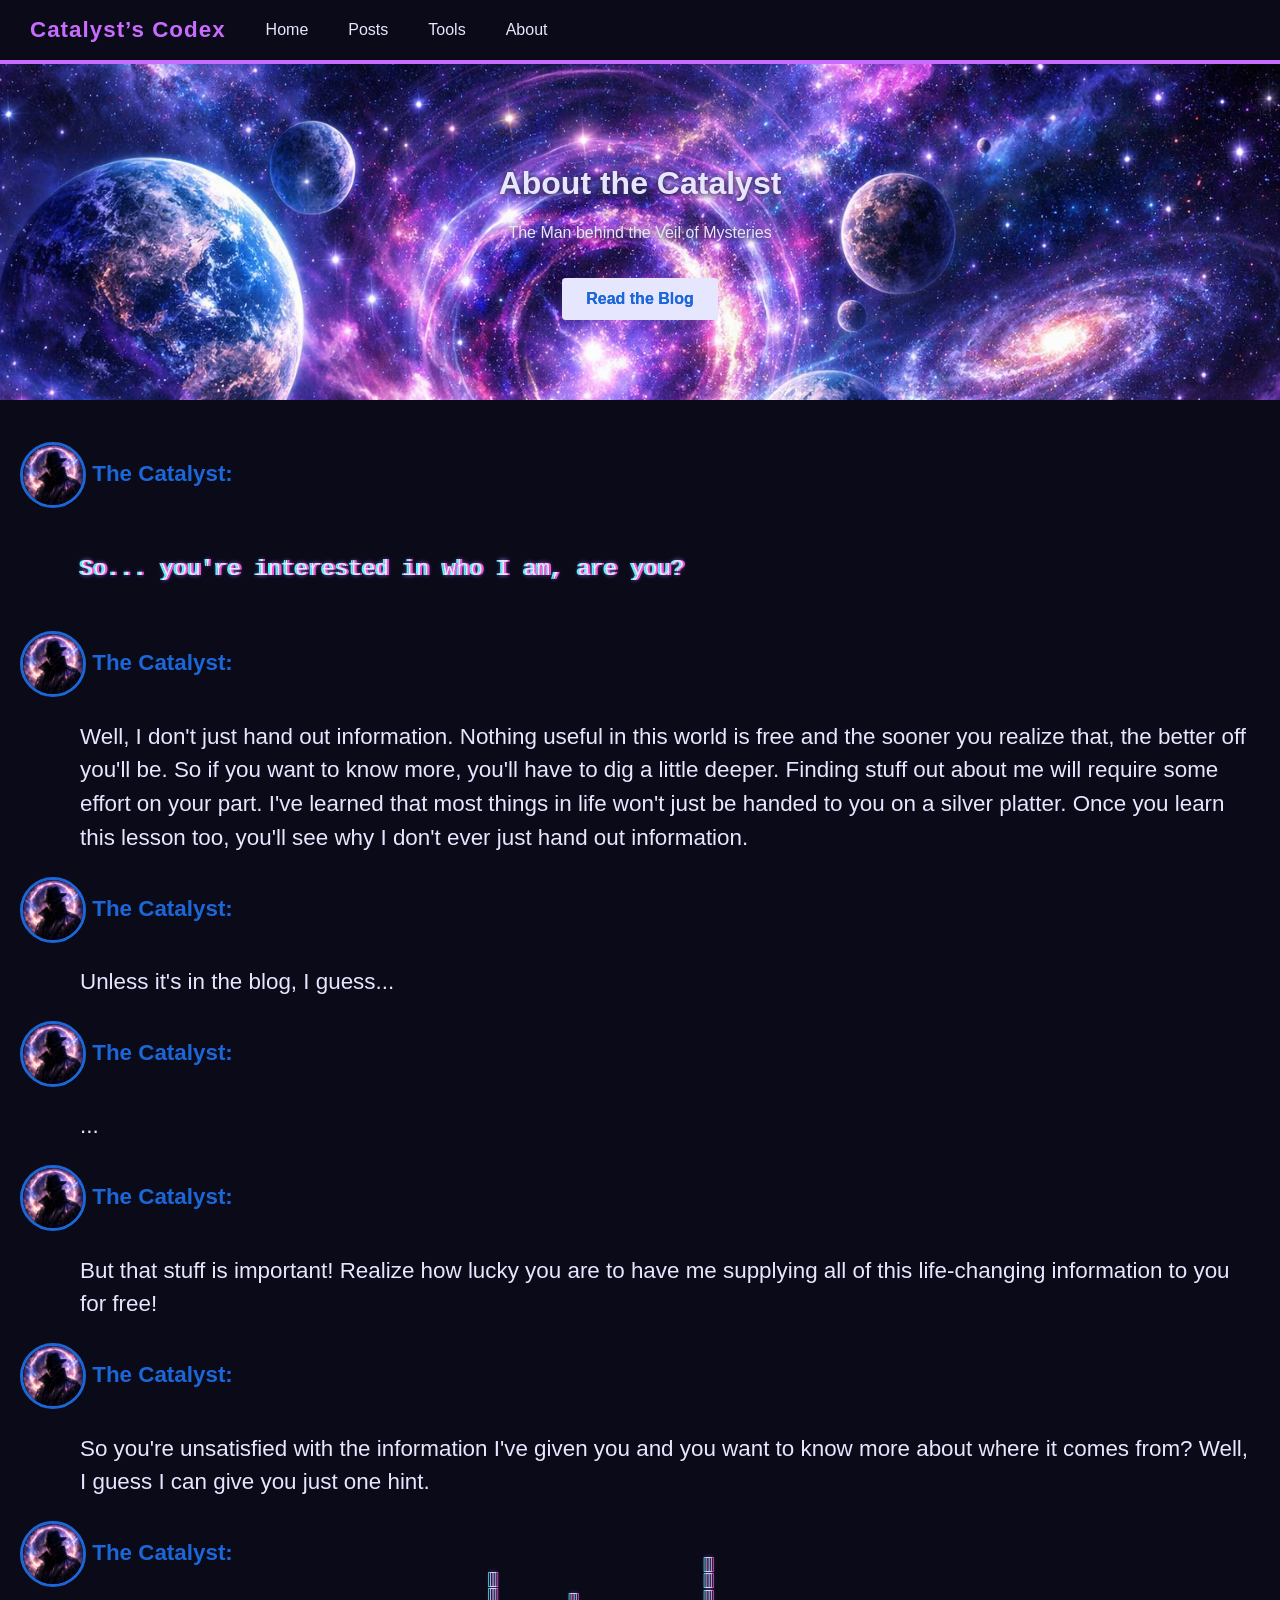
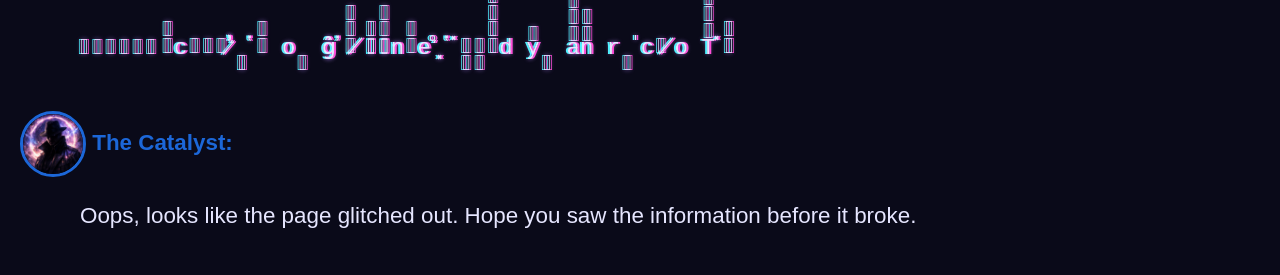
==== about.html @ 2f16c39a "Real First Commit Base pages exist and the first blog post is filled out." ====
<!DOCTYPE html>
<html lang="en">
<head>
    <meta charset="UTF-8">
    <title>About the Catalyst</title>
    <link rel="stylesheet" href="styles/style.css">
</head>
<body>

<div id="menu"></div>
<script>
fetch("nav.html")
  .then(response => response.text())
  .then(data => {
    document.getElementById("menu").innerHTML = data;
  });
</script>
<script src="scripts/glitch.js"></script>

<header class="hero">
    <h1>About the Catalyst</h1>
    <p>The Man behind the Veil of Mysteries</p>
    <a class="btn" href="posts.html">Read the Blog</a>
</header>

<section class="page">
    <p class="speaker">
        <img src="assets/ai-the-catalyst.png" class="profile-pic" alt="The Catalyst">
        The Catalyst:
    </p>
    <p class="glitch">
        So... you're interested in who I am, are you?
    </p>
    <p class="speaker">
        <img src="assets/ai-the-catalyst.png" class="profile-pic" alt="The Catalyst">
        The Catalyst:
    </p>
    <p>
        Well, I don't just hand out information. Nothing useful in this world is
        free and the sooner you realize that, the better off you'll be. So if you 
        want to know more, you'll have to dig a little deeper. Finding stuff out
        about me will require some effort on your part. I've learned that most 
        things in life won't just be handed to you on a silver platter. Once you
        learn this lesson too, you'll see why I don't ever just hand out information.
    </p>
    <p class="speaker">
        <img src="assets/ai-the-catalyst.png" class="profile-pic" alt="The Catalyst">
        The Catalyst:
    </p>
    <p>
        Unless it's in the blog, I guess...
    </p>
    <p class="speaker">
        <img src="assets/ai-the-catalyst.png" class="profile-pic" alt="The Catalyst">
        The Catalyst:
    </p>
    <p>
        ...
    </p>
    <p class="speaker">
        <img src="assets/ai-the-catalyst.png" class="profile-pic" alt="The Catalyst">
        The Catalyst:
    </p>
    <p>
        But that stuff is important! Realize how lucky you are to have me supplying
        all of this life-changing information to you for free!
    </p>
    <p class="speaker">
        <img src="assets/ai-the-catalyst.png" class="profile-pic" alt="The Catalyst">
        The Catalyst:
    </p>
    <p>
        So you're unsatisfied with the information I've given you and you want to
        know more about where it comes from? Well, I guess I can give you just one
        hint.
    </p>
    <p class="speaker">
        <img src="assets/ai-the-catalyst.png" class="profile-pic" alt="The Catalyst">
        The Catalyst:
    </p>
    <p class="glitch" id="corrupted"></p>
    <p class="speaker">
        <img src="assets/ai-the-catalyst.png" class="profile-pic" alt="The Catalyst">
        The Catalyst:
    </p>
    <p>
        Oops, looks like the page glitched out. Hope you saw the information before
        it broke.
    </p>
</section>

<script>
    setInterval(() => {
        document.getElementById("corrupted").innerText = corruptHybrid("I admire your commitment to seeking knowledge, but the truth is not easily found. Keep searching, and you may uncover the secrets of The Catalyst.");
    }, 120);
</script>
</body>
</html>
---- styles/style.css ----
:root {
    --astral-blue: #004c97;
    --astral-purple: #8f5cff;
    --astral-magenta: #c86cff;
    --cosmic-dark: #0a0a19;
    --light: #e6e6ff;
    --semi-light: #c8c8f2;
    --glow-cyan: #4ff3ff;
    --glow-magenta: #ff4fd8;
    --glow-purple: #b07cff;
    --glow-blue: #1C67D8;
}

body {
    margin: 0;
    font-family: Arial, sans-serif;
    background: var(--cosmic-dark);
    color: var(--light);
}

/* Hero section */
.hero {
    background-image: url('../assets/ai-astral-plane.png');
    background-position: center -130px;
    background-size: cover;
    color: var(--light);
    text-shadow: 0 1px 6px var(--cosmic-dark), 0 0 12px var(--glow-purple);
    padding: 80px 20px;
    text-align: center;
}

.sub-hero {
    background: #003a75;
    color: var(--light);
    padding: 50px 20px;
    text-align: center;
}

.btn {
    display: inline-block;
    margin-top: 20px;
    padding: 12px 24px;
    background: var(--light);
    color: var(--glow-blue);
    text-shadow: 0 0 0 var(--glow-blue);
    font-weight: bold;
    text-decoration: none;
    border-radius: 4px;
}

.page {
    padding: 20px 20px;
    margin: auto;
    font-size: 1.4rem;
    line-height: 1.5;
}

.speaker {
    font-weight: bold;
    color: var(--glow-blue);
}

.page p:not(.speaker) {
    padding-left: 60px;
}

/* Intro section */
.intro {
    padding: 40px 20px;
    max-width: 700px;
    margin: auto;
    text-align: center;
}

/* Posts list */
.post-list ul {
    list-style: none;
    padding: 0;
    max-width: 700px;
    margin: 40px auto;
}

.post-list li {
    margin: 15px 0;
}

.post-list a {
    color: #004c97;
    font-size: 1.2rem;
    text-decoration: none;
}

/* Blog post */
.post {
    max-width: 700px;
    margin: 40px auto;
    padding: 20px;
    background: var(--semi-light);
    color: var(--cosmic-dark);
    border-radius: 6px;
    overflow: hidden;
}

.post p:last-child {
    margin-bottom: 0;
}

.post .date {
    color: #666;
    font-size: 0.9rem;
}

/* Base Menu Bar */
.menu {
    height: 60px;
    padding-left: 30px;
    background: var(--cosmic-dark);
    backdrop-filter: blur(8px);
    display: flex;
    align-items: center;
    position: sticky;
    top: 0;
    z-index: 1000;
    border-bottom: 4px solid var(--astral-magenta);
}

.menu .logo {
    font-size: 1.4rem;
    font-weight: bold;
    color: var(--astral-magenta);
    letter-spacing: 1px;
}

.menu .logo a {
    color: var(--astral-magenta);
    text-decoration: none;
}

/* Desktop Links */
.menu-links {
    list-style: none;
    display: flex;
    height: 100%;
    padding: 0;
    padding-left: 20px;
}

.menu-links li {
    height: 100%;
    display: flex;
    align-items: center;
}

.menu-links li a {
    display: flex;
    align-items: center;
    height: 100%;
    border-radius: 8px;
    padding: 0 20px; /* horizontal padding only */
}

.menu-links li a:hover {
    background: rgba(255, 255, 255, 0.1);
    color: var(--glow-blue);
}

.menu-links a {
    color: var(--light);
    text-decoration: none;
    font-size: 1rem;
    transition: 0.2s ease;
}

.menu-links a:hover {
    color: var(--glow-purple);
}

/* Hamburger Icon */
.hamburger {
    display: flex;
    flex-direction: column;
    gap: 5px;
    cursor: pointer;
}

.hamburger span {
    width: 28px;
    height: 3px;
    background: #dcdcff;
    border-radius: 3px;
}

/* Mobile */
@media (max-width: 700px) {
    .menu-links {
        display: none;
        flex-direction: column;
        background: var(--cosmic-dark);
        position: absolute;
        top: 60px;
        padding: 15px 20px;
        border-radius: 8px;
    }

    .menu-links.show {
        display: flex;
    }

    .hamburger {
        display: flex;
    }
}

.profile-pic {
  width: 60px;              /* size of the circle */
  height: 60px;
  border-radius: 50%;       /* makes it circular */
  border: 3px solid var(--glow-blue); /* optional border */
  object-fit: cover;        /* crops the image neatly */
  vertical-align: middle;   /* aligns with text */
}

.posts-container {
    display: flex;
    gap: 40px;
    max-width: 1000px;
    margin: 40px auto;
}

.recent-posts {
    flex: 2;
}

.recent-posts a {
    text-decoration: none;
    color: var(--astral-blue);
}

.recent-posts a:hover {
    color: var(--glow-blue);
}

.search-panel {
    flex: 1;
    background: var(--semi-light);
    color: var(--cosmic-dark);
    padding: 20px;
    border-radius: 8px;
}

#recentPosts .post-snippet {
    background: var(--semi-light);
    color: var(--cosmic-dark);
    padding: 15px;
    margin-bottom: 15px;
    border-radius: 6px;
}

#tagFilters label {
    display: block;
    margin-bottom: 8px;
}

#paginationControls {
    margin-top: 20px;
}

#paginationControls button {
    background: var(--astral-purple);
    color: white;
    border: none;
    padding: 8px 14px;
    border-radius: 6px;
    cursor: pointer;
    margin: 0 5px;
}

#paginationControls button:hover {
    background: var(--glow-purple);
}

.tags {
    margin: 10px 0 20px 0;
}

.tag {
    display: inline-block;
    background: var(--astral-magenta );
    color: var(--light);
    padding: 4px 10px;
    border-radius: 6px;
    margin-right: 8px;
    font-size: 0.85rem;
}

.inline-image {
    height: 1.2em;
    vertical-align: middle;
}

.main-image {
    width: 300px;
    float: left;
    margin: 10px 20px 10px 0;
    border-radius: 10px;
}

.post-header-row {
    display: flex;
    justify-content: space-between;
    align-items: center;
    margin-bottom: 20px;
}

/* Back button */
.back-button {
    display: inline-block;
    padding: 8px 14px;
    background: var(--astral-blue);
    color: var(--light);
    text-decoration: none;
    border-radius: 6px;
    font-weight: bold;
    transition: 0.2s ease;
}

.back-button:hover {
    background: var(--glow-blue);
}

/* Right-side meta block */
.post-meta {
    text-align: right;
}

.post-meta .date {
    color: #666;
    font-size: 0.9rem;
    margin-bottom: 6px;
}

.post-meta .tags {
    margin: 0;
}

@media (max-width: 600px) {
    .post-header-row {
        flex-direction: column;
        align-items: flex-start;
        gap: 10px;
    }

    .post-meta {
        text-align: left;
    }
}

/* Terminal Hero */
.terminal-hero {
    text-align: left;
    background: var(--cosmic-dark);
    padding: 45px 40px;
    font-family: "Consolas", "Courier New", monospace;
}

.terminal {
    max-width: 700px;
    margin: auto;
    background: var(--astral-blue);
    padding: 30px;
    border-radius: 10px;
    backdrop-filter: blur(6px);
    color: var(--light);
    box-shadow: 0 0 20px var(--glow-blue);
}

/* Blinking cursor */
.cursor {
    display: inline-block;
    width: 10px;
    height: 20px;
    background: var(--glow-magenta);
    margin-left: 6px;
    animation: blink 0.8s infinite;
}

@keyframes blink {
    0% { opacity: 1; }
    50% { opacity: 0; }
    100% { opacity: 1; }
}

/* Boot sequence */
.boot-sequence div {
    margin-top: 10px;
    color: var(--light);
    opacity: 0;
    animation: boot 0.8s forwards;
}

.boot-sequence div:nth-child(1) { animation-delay: 0.2s; }
.boot-sequence div:nth-child(2) { animation-delay: 1.0s; }
.boot-sequence div:nth-child(3) { animation-delay: 1.2s; }
.boot-sequence div:nth-child(4) { animation-delay: 1.4s; }
.boot-sequence div:nth-child(5) { animation-delay: 1.8s; }
.boot-sequence div:nth-child(6) { animation-delay: 2.4s; }
.boot-sequence div:nth-child(7) { animation-delay: 3.0s; }

@keyframes boot {
    to { opacity: 1; }
}

/* Terminal links */
.terminal-links {
    margin-top: 30px;
}

.terminal-link {
    display: block;
    color: var(--glow-purple);
    text-decoration: none;
    font-size: 1.2rem;
    margin: 10px 0;
    transition: 0.2s ease;
}

.terminal-link:hover {
    color: var(--glow-magenta);
    transform: translateX(6px);
}

.glitch {
    position: relative;
    display: inline-block;
    color: var(--light);
    font-family: "Consolas", "Courier New", monospace;

    /* Jitter the REAL text */
    animation: glitch-flicker 0.15s infinite;

    /* RGB ghost layers (replaces ::before/::after) */
    text-shadow:
        2px 0 var(--glow-magenta),
        -2px 0 var(--glow-cyan),
        0 0 4px var(--glow-purple),
        0 0 8px rgba(255,255,255,0.15);
}


/* Duplicate layers for RGB split */
.glitch::before,
.glitch::after {
    content: attr(data-text);
    position: absolute;
    left: 0;
    top: 0;
    pointer-events: none;
}

.glitch::before {
    color: var(--glow-magenta);
    animation: glitch-before 0.3s infinite;
}

.glitch::after {
    color: var(--glow-cyan);
    animation: glitch-after 0.3s infinite;
}

/* Flicker */
@keyframes glitch-flicker {
    0% { opacity: 1; }
    50% { opacity: 0.85; }
    100% { opacity: 1; }
}

/* Horizontal jitter */
@keyframes glitch-before {
    0% { transform: translate(0, 0); opacity: 0.3; }
    20% { transform: translate(-2px, -1px); opacity: 0.6; }
    40% { transform: translate(2px, 1px); opacity: 0.4; }
    60% { transform: translate(-1px, 2px); opacity: 0.7; }
    80% { transform: translate(1px, -2px); opacity: 0.5; }
    100% { transform: translate(0, 0); opacity: 0.3; }
}

@keyframes glitch-after {
    0% { transform: translate(0, 0); opacity: 0.3; }
    20% { transform: translate(2px, 1px); opacity: 0.6; }
    40% { transform: translate(-2px, -1px); opacity: 0.4; }
    60% { transform: translate(1px, -2px); opacity: 0.7; }
    80% { transform: translate(-1px, 2px); opacity: 0.5; }
    100% { transform: translate(0, 0); opacity: 0.3; }
}
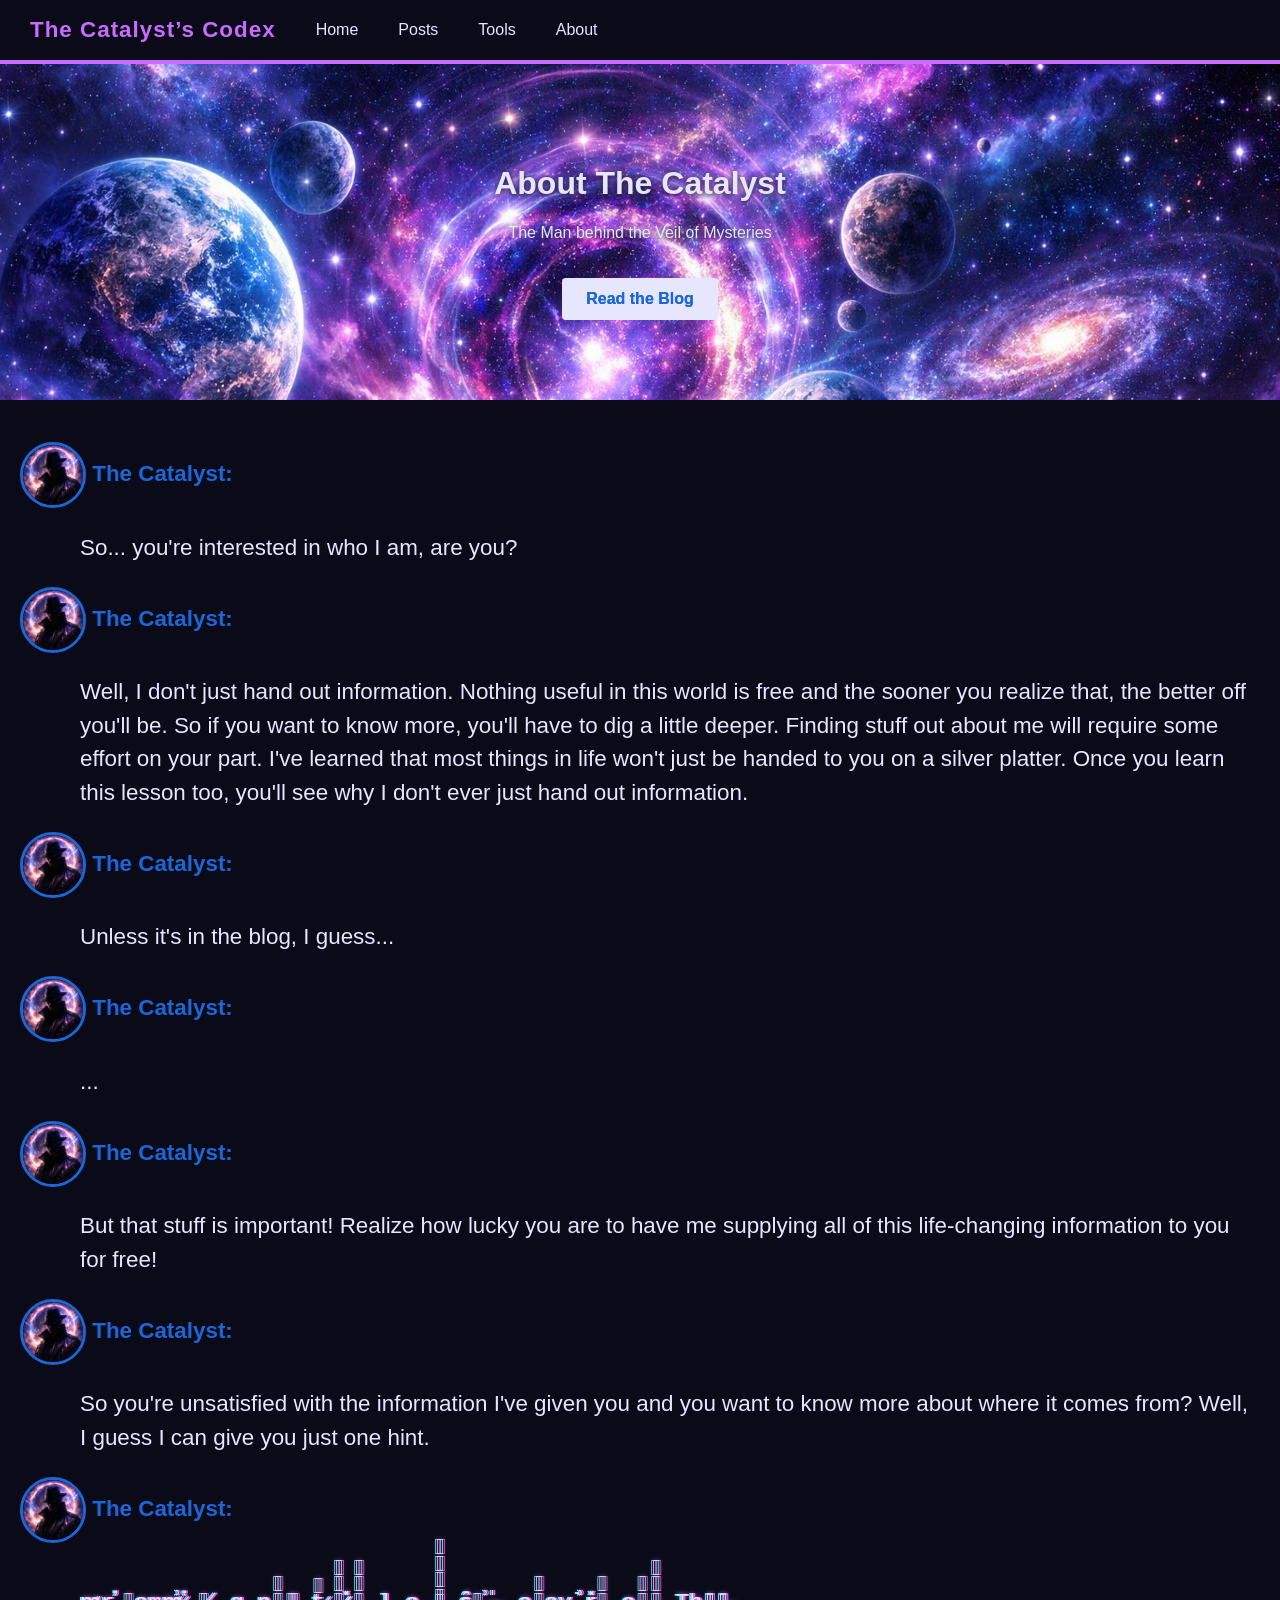
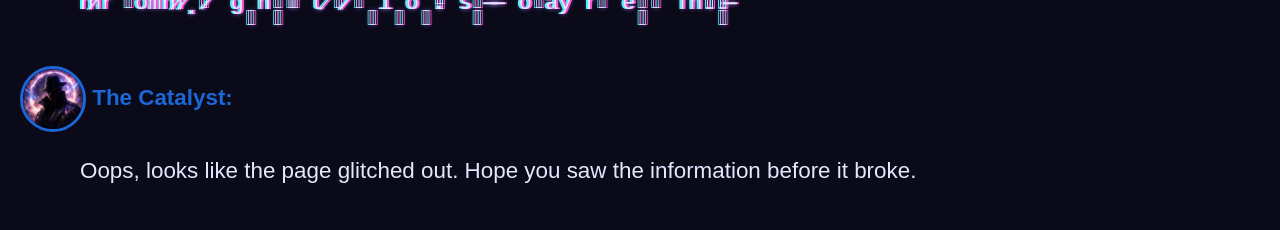
==== commit 3d452e4f: "Post 2 The Breakfast Random Sports and Stuff News Channel. Also minimal changes and fixes." ====
--- a/about.html
+++ b/about.html
@@ -18,7 +18,7 @@
 <script src="scripts/glitch.js"></script>
 
 <header class="hero">
-    <h1>About the Catalyst</h1>
+    <h1>About The Catalyst</h1>
     <p>The Man behind the Veil of Mysteries</p>
     <a class="btn" href="posts.html">Read the Blog</a>
 </header>
@@ -28,7 +28,7 @@
         <img src="assets/ai-the-catalyst.png" class="profile-pic" alt="The Catalyst">
         The Catalyst:
     </p>
-    <p class="glitch">
+    <p>
         So... you're interested in who I am, are you?
     </p>
     <p class="speaker">
--- a/styles/style.css
+++ b/styles/style.css
@@ -491,4 +491,16 @@
     60% { transform: translate(1px, -2px); opacity: 0.7; }
     80% { transform: translate(-1px, 2px); opacity: 0.5; }
     100% { transform: translate(0, 0); opacity: 0.3; }
+}
+
+.video-embed {
+    margin: 20px 0;
+    width: 100%;
+    max-width: 700px;
+}
+
+.video-embed iframe {
+    width: 100%;
+    height: 400px;
+    border-radius: 8px;
 }
